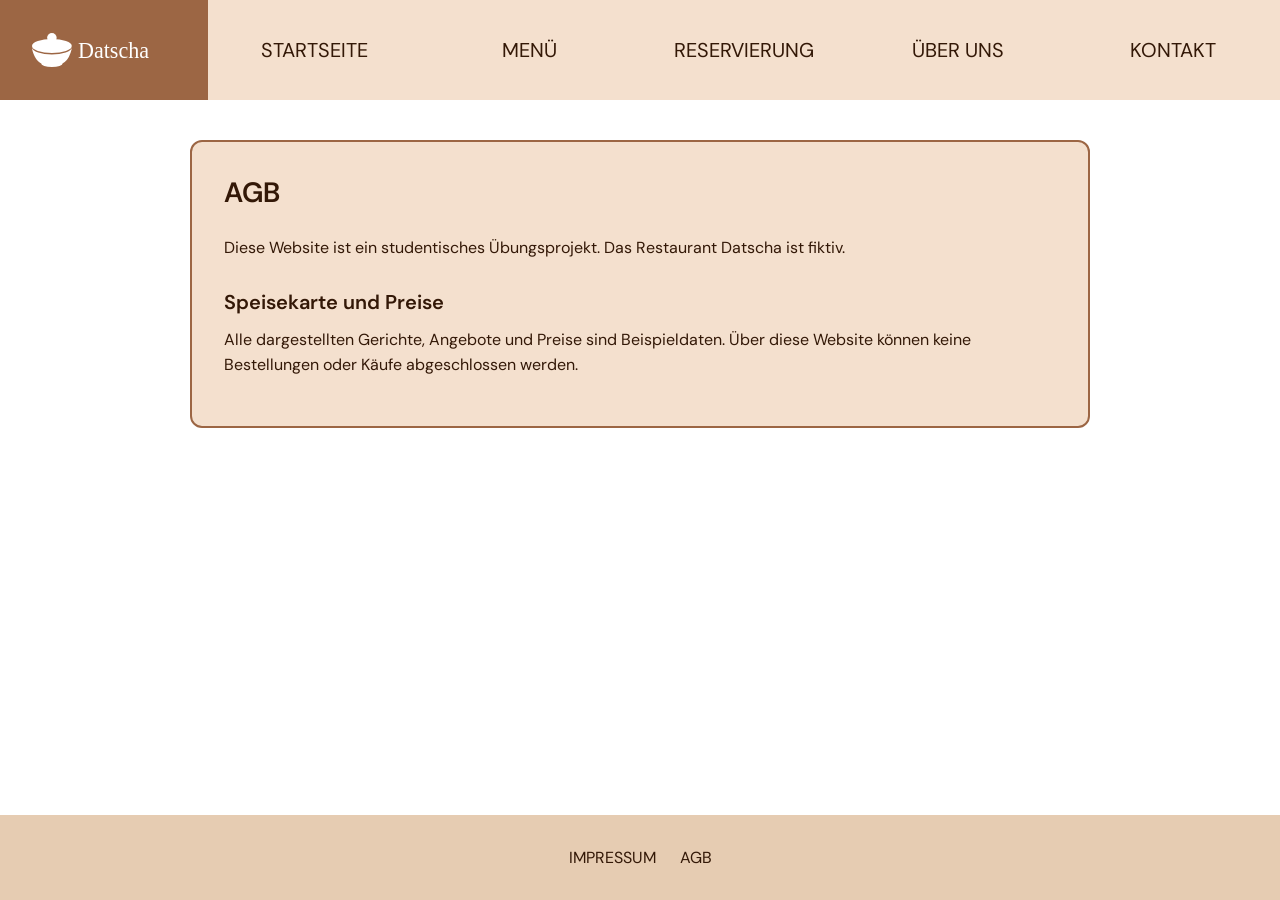
==== agb.html @ 59e9718c "Feinschliff" ====
<!DOCTYPE html>
<html lang="de">
<head>
    <meta charset="UTF-8">
    <meta name="viewport" content="width=device-width, initial-scale=1.0">
    <title>Datscha – AGB</title>
    <link rel="preconnect" href="https://fonts.googleapis.com">
    <link rel="preconnect" href="https://fonts.gstatic.com" crossorigin>
    <link href="https://fonts.googleapis.com/css2?family=DM+Sans:wght@400;600&display=swap" rel="stylesheet">
    <link rel="stylesheet" href="css/style.css">
    <link rel="stylesheet" href="css/style-info.css">
</head>
<body>

    <header class="site-header">
        <a href="index.html" class="logo">
            <img src="images/logo_image.svg" alt="Datscha – Startseite">
        </a>
        <nav class="main-nav">
            <ul class="nav-list">
                <li><a href="index.html" class="nav-link">STARTSEITE</a></li>
                <li><a href="menu-appetizer.html" class="nav-link">MENÜ</a></li>
                <li><a href="reservierung.html" class="nav-link">RESERVIERUNG</a></li>
                <li><a href="ueber-uns.html" class="nav-link">ÜBER UNS</a></li>
                <li><a href="kontakt.html" class="nav-link">KONTAKT</a></li>
            </ul>
        </nav>
    </header>

    <main class="agb-page">
        <div class="info-panel">
            <h1>AGB</h1>
            <p>
                Diese Website ist ein studentisches Übungsprojekt.
                Das Restaurant Datscha ist fiktiv.
            </p>

            <h2>Speisekarte und Preise</h2>

            <p>Alle dargestellten Gerichte, Angebote und Preise sind Beispieldaten. 
                Über diese Website können keine Bestellungen oder Käufe abgeschlossen werden.
            </p>

        </div>
    </main>

    <footer class="site-footer">
        <a href="impressum.html" class="footer-link">IMPRESSUM</a>
        <a href="agb.html" class="footer-link">AGB</a>
    </footer>

</body>
</html>
---- css/style.css ----
body {
    background-color: white;
    margin: 0;
    color: #331807;
    font-family: "DM Sans", sans-serif;
    min-height: 100vh;
    display: flex;
    flex-direction: column;
}

main {
    flex-grow: 1;
}

.site-header {
    min-height: 100px;
    background-color: #F4E0CE;
    display: flex;
    align-items: center;
    justify-content: space-between;
}

.main-nav {
    display: flex;
    align-self: stretch;
    flex-grow: 1;
}

.nav-list{
    display: flex;
    flex-grow: 1;
    list-style-type: none;
    margin: 0;
    padding: 0;
}

.nav-link {
    display: flex;
    flex-grow: 1;
    text-align: center;
    align-items: center;
    justify-content: center;
    color: inherit;
    text-decoration: none;
    font-size: 20px;
    transition: background-color 0.2s ease;
}

.nav-link:hover {
    background-color: #E6CCB2;
}

.nav-list > li {
    display: flex;
    flex: 1;

}

.nav-link.active {
    background-color: #E6CCB2;
}

.logo {
    display: flex;
    background-color: #9C6644;
    align-self: stretch;
    align-items: center;
    padding: 32px;
}

.site-footer {
    background-color: #E6CCB2;
    display: flex;
    justify-content: center;
    gap: 24px;
    padding: 32px;
}

.footer-link {
    color: inherit;
    text-decoration: none;
    font-size: 16px;
}

.footer-link:hover {
    text-decoration: underline;
}
---- css/style-info.css ----
.impressum-page, .agb-page {
    padding: 40px 36px;
}

.info-panel{
    max-width: 900px;
    margin: 0 auto;
    box-sizing: border-box;
    background-color: #F4E0CE;
    border: 2px solid #9C6644;
    border-radius: 12px;
    padding: 32px;
}

.info-panel h1 {
    margin: 0 0 24px;
    font-size: 28px;
    font-weight: 600;
}

.info-panel h2 {
    margin: 28px 0 12px;
    font-size: 20px;
    font-weight: 600;
}

.info-panel p {
    margin: 0 0 16px;
    font-size: 16px;
    line-height: 1.6;
}
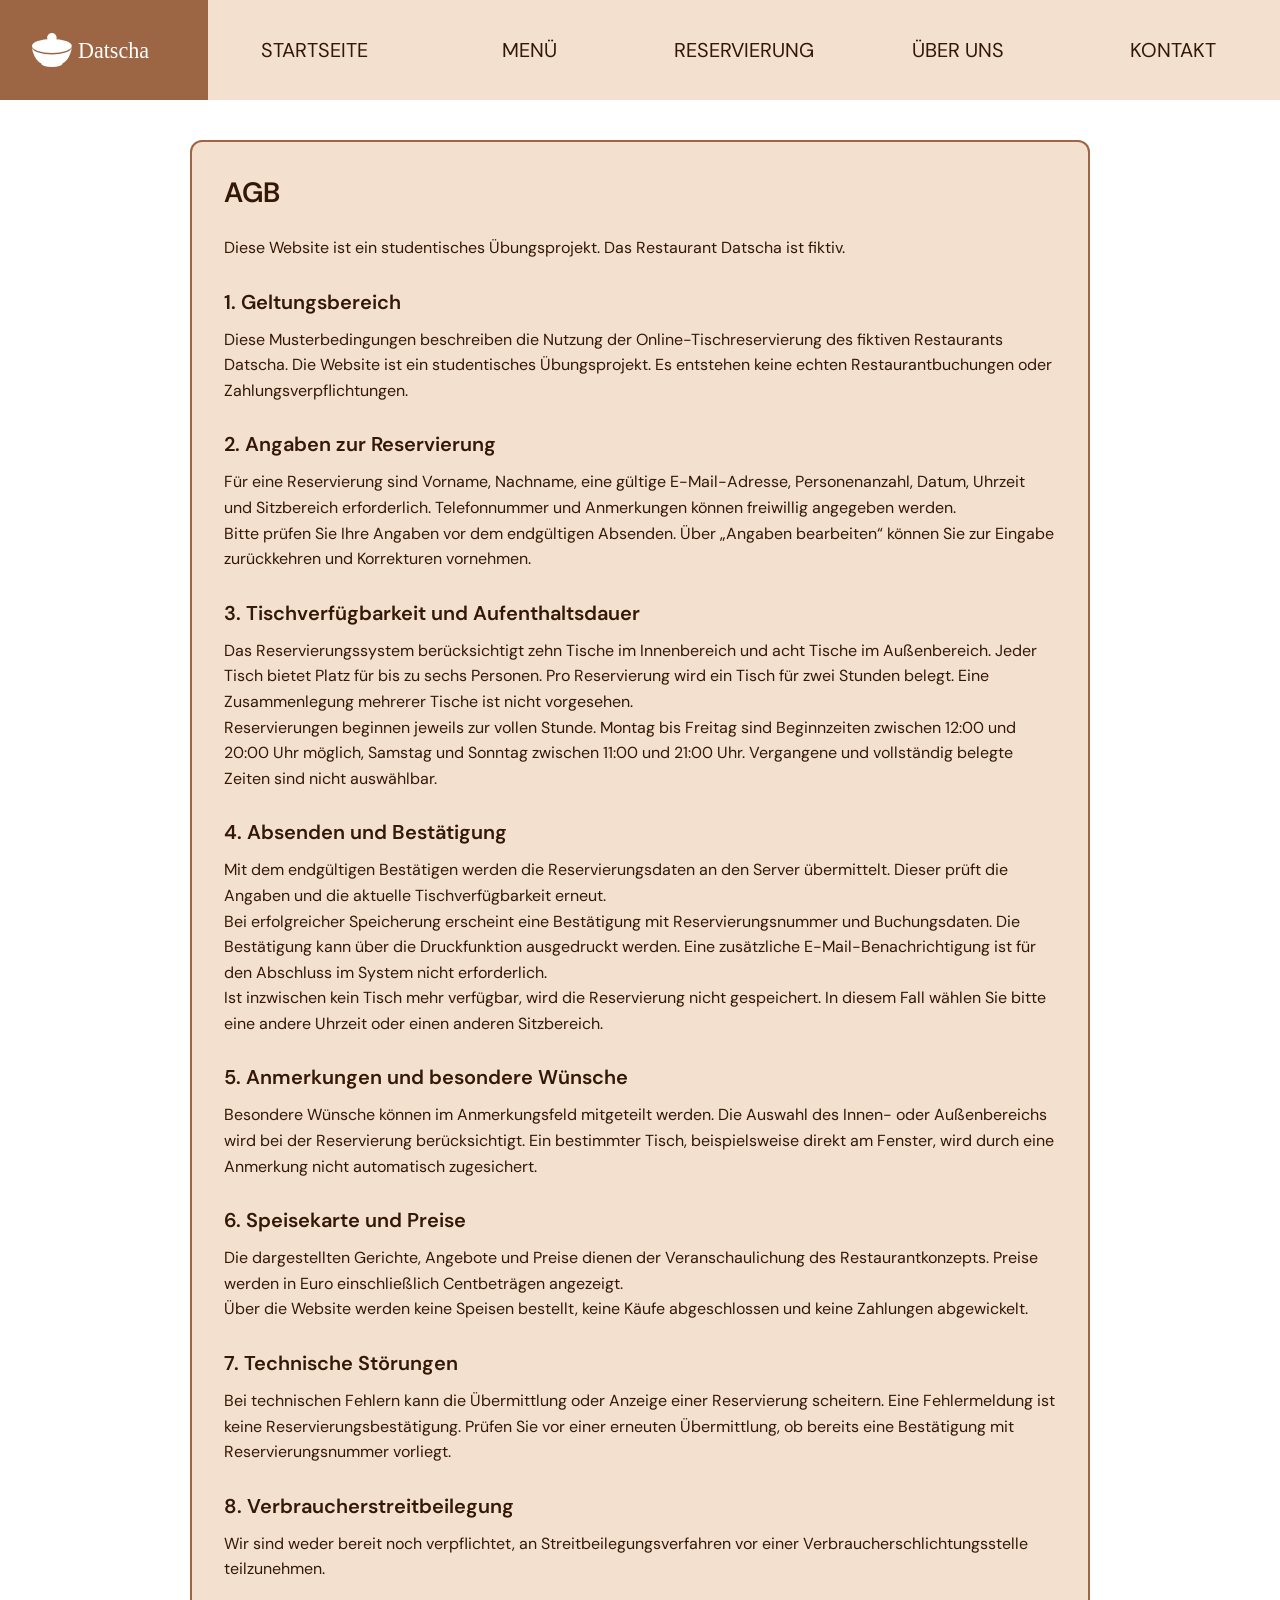
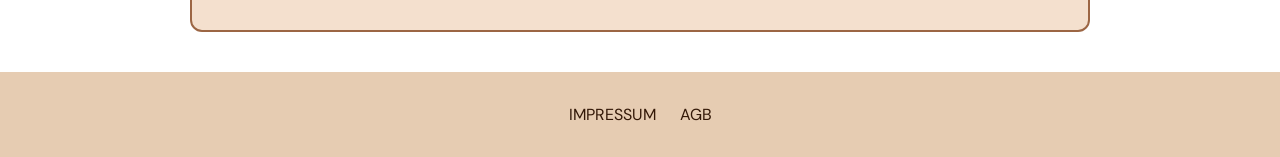
==== commit cc2a3676: "Umsetzen des Feedbacks" ====
--- a/agb.html
+++ b/agb.html
@@ -35,11 +35,34 @@
                 Das Restaurant Datscha ist fiktiv.
             </p>
 
-            <h2>Speisekarte und Preise</h2>
+            <h2>1. Geltungsbereich</h2>
+            <p>Diese Musterbedingungen beschreiben die Nutzung der Online-Tischreservierung des fiktiven Restaurants Datscha. Die Website ist ein studentisches Übungsprojekt. Es entstehen keine echten Restaurantbuchungen oder Zahlungsverpflichtungen.</p>
 
-            <p>Alle dargestellten Gerichte, Angebote und Preise sind Beispieldaten. 
-                Über diese Website können keine Bestellungen oder Käufe abgeschlossen werden.
-            </p>
+            <h2>2. Angaben zur Reservierung</h2>
+            <p>Für eine Reservierung sind Vorname, Nachname, eine gültige E-Mail-Adresse, Personenanzahl, Datum, Uhrzeit und Sitzbereich erforderlich. Telefonnummer und Anmerkungen können freiwillig angegeben werden.<br>
+                Bitte prüfen Sie Ihre Angaben vor dem endgültigen Absenden. Über „Angaben bearbeiten“ können Sie zur Eingabe zurückkehren und Korrekturen vornehmen.</p>
+        
+            <h2>3. Tischverfügbarkeit und Aufenthaltsdauer</h2>
+            <p>Das Reservierungssystem berücksichtigt zehn Tische im Innenbereich und acht Tische im Außenbereich. Jeder Tisch bietet Platz für bis zu sechs Personen. Pro Reservierung wird ein Tisch für zwei Stunden belegt. Eine Zusammenlegung mehrerer Tische ist nicht vorgesehen.<br>
+                Reservierungen beginnen jeweils zur vollen Stunde. Montag bis Freitag sind Beginnzeiten zwischen 12:00 und 20:00 Uhr möglich, Samstag und Sonntag zwischen 11:00 und 21:00 Uhr. Vergangene und vollständig belegte Zeiten sind nicht auswählbar.</p>
+        
+            <h2>4. Absenden und Bestätigung</h2>
+            <p>Mit dem endgültigen Bestätigen werden die Reservierungsdaten an den Server übermittelt. Dieser prüft die Angaben und die aktuelle Tischverfügbarkeit erneut.<br>
+                Bei erfolgreicher Speicherung erscheint eine Bestätigung mit Reservierungsnummer und Buchungsdaten. Die Bestätigung kann über die Druckfunktion ausgedruckt werden. Eine zusätzliche E-Mail-Benachrichtigung ist für den Abschluss im System nicht erforderlich.<br>
+                Ist inzwischen kein Tisch mehr verfügbar, wird die Reservierung nicht gespeichert. In diesem Fall wählen Sie bitte eine andere Uhrzeit oder einen anderen Sitzbereich.</p>
+
+            <h2>5. Anmerkungen und besondere Wünsche</h2>
+            <p>Besondere Wünsche können im Anmerkungsfeld mitgeteilt werden. Die Auswahl des Innen- oder Außenbereichs wird bei der Reservierung berücksichtigt. Ein bestimmter Tisch, beispielsweise direkt am Fenster, wird durch eine Anmerkung nicht automatisch zugesichert.</p>
+
+            <h2>6. Speisekarte und Preise</h2>
+            <p>Die dargestellten Gerichte, Angebote und Preise dienen der Veranschaulichung des Restaurantkonzepts. Preise werden in Euro einschließlich Centbeträgen angezeigt.<br>
+                Über die Website werden keine Speisen bestellt, keine Käufe abgeschlossen und keine Zahlungen abgewickelt.</p>
+
+            <h2>7. Technische Störungen</h2>
+            <p>Bei technischen Fehlern kann die Übermittlung oder Anzeige einer Reservierung scheitern. Eine Fehlermeldung ist keine Reservierungsbestätigung. Prüfen Sie vor einer erneuten Übermittlung, ob bereits eine Bestätigung mit Reservierungsnummer vorliegt.</p>
+
+            <h2>8. Verbraucherstreitbeilegung</h2>
+            <p>Wir sind weder bereit noch verpflichtet, an Streitbeilegungsverfahren vor einer Verbraucherschlichtungsstelle teilzunehmen.</p>
 
         </div>
     </main>
